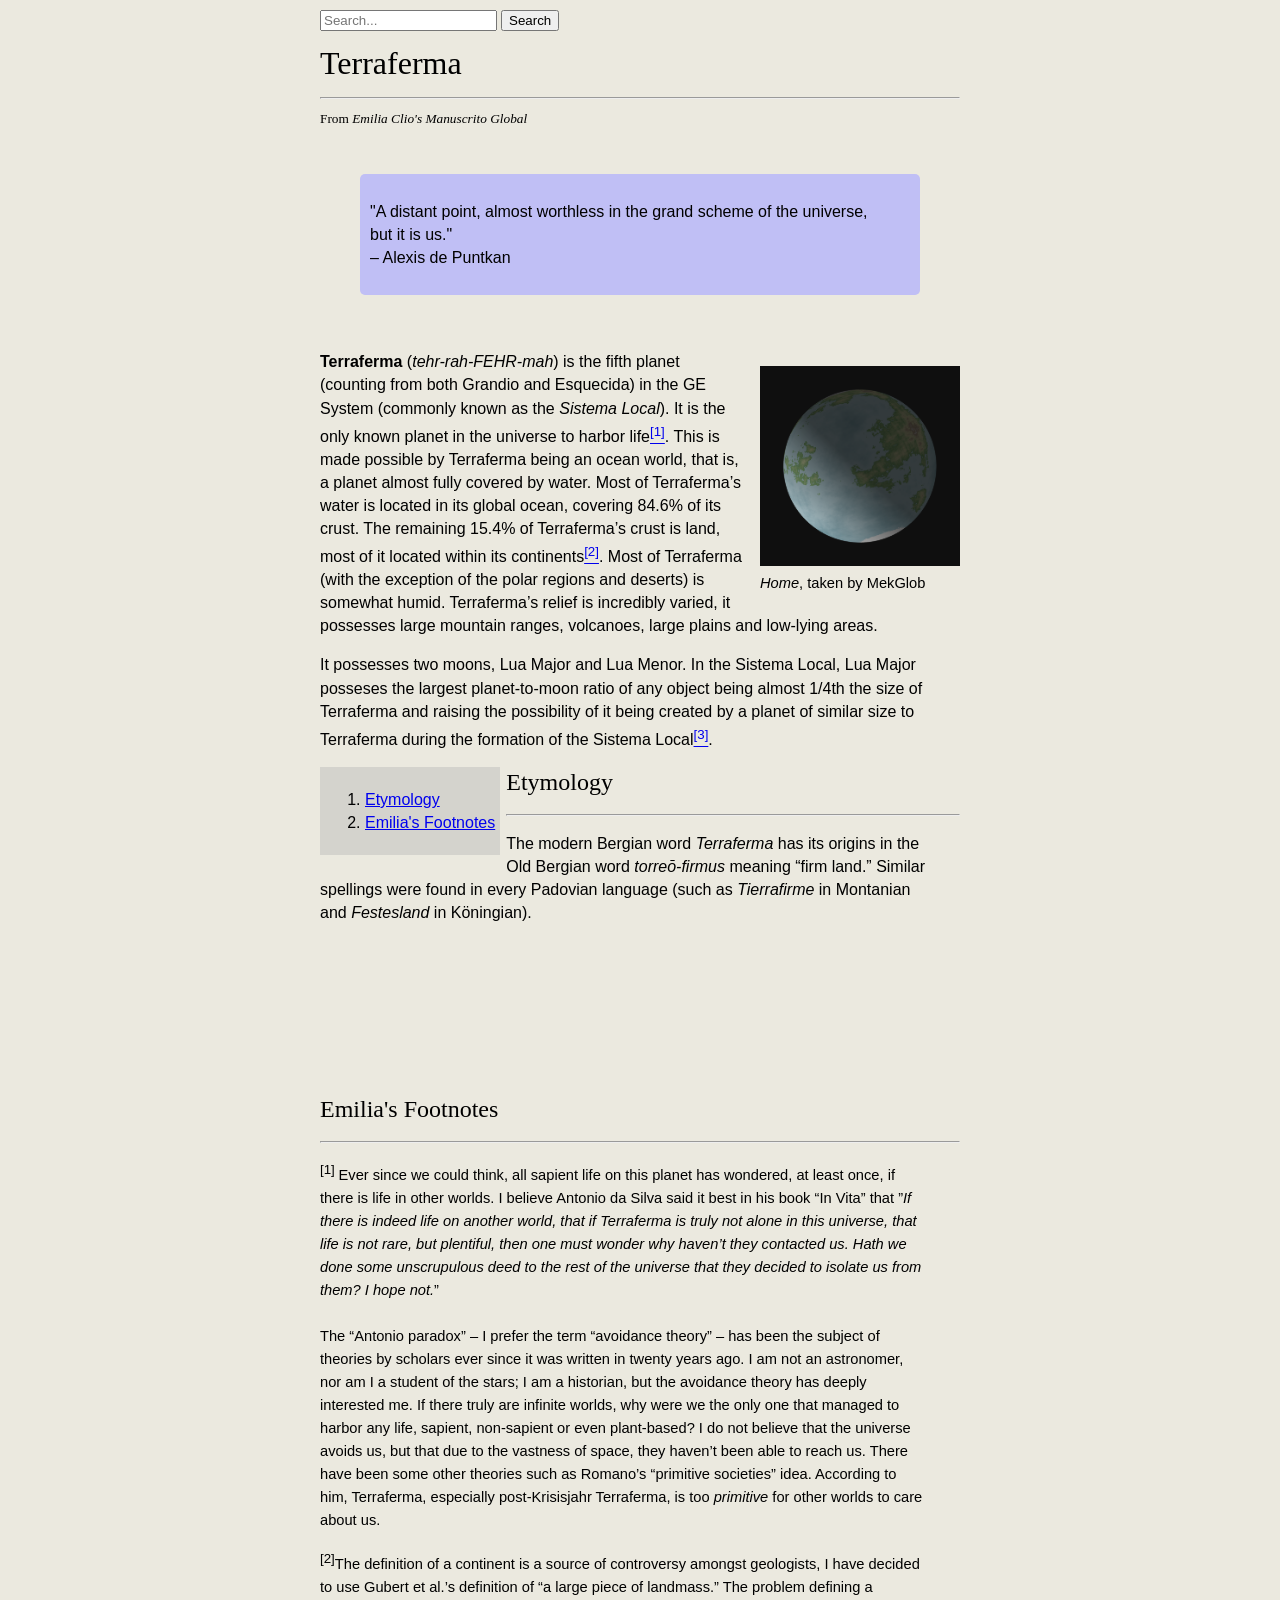
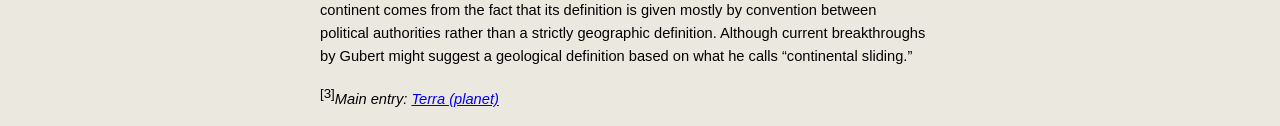
==== index.html @ 05985602 "Signed-off-by: emmythegoober <emmerstno@gmail.com>" ====
<!DOCTYPE html>
<head>
    <title>Terraferma</title>
    <link rel="stylesheet" type="text/css" href="./style.css">
    <meta name="robots" content="noindex">
    <link rel="icon" type="image/x-icon" href="iconimg.webp">
    <script src="general.css"></script>
    <script src="script.js"></script>
</head>
<body>
    <form id="search-form">
      <input type="text" id="search-input" placeholder="Search..." />
      <button type="submit">Search</button>
    </form>
    <h1>Terraferma</h1>
    <hr>
    <sup class="subtitle">From <i>Emilia Clio's Manuscrito Global</i></sup><br><br>
    <div>
        <blockquote>
            <p>"A distant point, almost worthless in the grand scheme of the universe, but it is us."<br>– Alexis de Puntkan<p>
        </blockquote>
    </div><br>
    
    <div>
        <figure class="right">
            <img
                src="./img/Terraferma1.png"
            >
            <figcaption><i>Home</i>, taken by MekGlob</figcaption>
        </figure>
        <p><b>Terraferma</b> (<i>tehr-rah-FEHR-mah</i>) is the fifth planet (counting from both Grandio and Esquecida) in the GE System (commonly known as the <i>Sistema Local</i>). It is the only known planet in the universe to harbor life<a href="#footnote1"><sup>[1]</sup></a>. This is made possible by Terraferma being an ocean world, that is, a planet almost fully covered by water. Most of Terraferma’s water is located in its global ocean, covering 84.6% of its crust. The remaining 15.4% of Terraferma’s crust is land, most of it located within its continents<a href="#footnote2"><sup>[2]</sup></a>. Most of Terraferma (with the exception of the polar regions and deserts) is somewhat humid. Terraferma’s relief is incredibly varied, it possesses large mountain ranges, volcanoes, large plains and low-lying areas.</p>
        <p>It possesses two moons, Lua Major and Lua Menor. In the Sistema Local, Lua Major posseses the largest planet-to-moon ratio of any object being almost 1/4th the size of Terraferma and raising the possibility of it being created by a planet of similar size to Terraferma during the formation of the Sistema Local<a href="#footnote3"><sup>[3]</sup></a>.
    </div>

    <div class="contents">
        <ol>
            <li><a href="#etymology">Etymology</a></li>
            <li><a href="#footnotes">Emilia's Footnotes</a></li>
        </ol>
    </div>

    <div id="etymology">
        <h2>Etymology</h2>
        <hr>
        <p>The modern Bergian word <i>Terraferma</i> has its origins in the Old Bergian word <i>torreō-firmus</i> meaning “firm land.” Similar spellings were found in every Padovian language (such as <i>Tierrafirme</i> in Montanian and <i>Festesland</i> in Köningian).</p>
    </div>

    <br><br><br><br><br><br>
    <div id="footnotes">
        <h2>Emilia's Footnotes</h2>
        <hr>
        <p class="footnote" id="footnote1"><sup>[1] </sup>Ever since we could think, all sapient life on this planet has wondered, at least once, if there is life in other worlds. I believe Antonio da Silva said it best in his book “In Vita”  that ”<i>If there is indeed life on another world, that if Terraferma is truly not alone in this universe, that life is not rare, but plentiful, then one must wonder why haven’t they contacted us. Hath we done some unscrupulous deed to the rest of the universe that they decided to isolate us from them? I hope not.</i>”<br><br>The “Antonio paradox” – I prefer the term “avoidance theory” – has been the subject of theories by scholars ever since it was written in twenty years ago. I am not an astronomer, nor am I a student of the stars; I am a historian, but the avoidance theory has deeply interested me. If there truly are infinite worlds, why were we the only one that managed to harbor any life, sapient, non-sapient or even plant-based? I do not believe that the universe avoids us, but that due to the vastness of space, they haven’t been able to reach us. There have been some other theories such as Romano’s “primitive societies” idea. According to him, Terraferma, especially post-Krisisjahr Terraferma, is too <i>primitive</i> for other worlds to care about us.</p>
        <p class="footnote" id="footnote2"><sup>[2]</sup>The definition of a continent is a source of controversy amongst geologists, I have decided to use Gubert et al.’s definition of “a large piece of landmass.” The problem defining a continent comes from the fact that its definition is given mostly by convention between political authorities rather than a strictly geographic definition. Although current breakthroughs by Gubert might suggest a geological definition based on what he calls “continental sliding.”</p>
        <p class="footnote" id="footnote3"><sup>[3]</sup><i>Main entry: <a href="wiki/Terra_(planet)/index.html">Terra (planet)</a></i></p>
    </div>
</body>
---- style.css ----
body {
    font-size:12pt;
    width:50%;
    margin-left:auto;
    margin-right:auto;
    line-height:1.44em;
    color:#000;
    background-color: #ebe9df;
}

h1,
h2,
h3,
h4,
.subtitle {
    font-family:Times New Roman, serif;
    font-weight: 400;
}

sup {
    font-family: Arial, Helvetica, sans-serif;
    font-weight: 400;
    font-size:10pt;
}

.footnote {
    font-size: 11pt;
}

p {
    font-family: Arial, Helvetica, sans-serif;
    margin-right:5%;
    text-align: left;
}
blockquote {
  background-color: #c0bff5;
  margin-left: 100px auto;
  margin-right: 100px auto;
  padding: 10px;
  border-radius: 5px;

}
figure {
   max-width: 200px;
}

.left {
    float:left;
    margin-left:auto;
    margin-right:15px;
}


.right {
    float:right;
    margin-left:15px;
    margin-right:auto;
}

.logs {
    background-color: #e8bfbe;
    margin-left: 100px auto;
    margin-right: 100px auto;
    padding: 10px;
    border-radius: 5px;
}

.contents {
    font-family: Arial, Helvetica, sans-serif;
    float:left;
    background-color: #d4d3cd;
    margin-left: auto;
    margin-right: 6px;
    padding: 5px;
 
}

figure img {
    margin-left:auto;
    margin-right:0px;
    height:200px;
}

figcaption {
    text-align:left;
    font-family: Arial, Helvetica, sans-serif;
    word-wrap: break-word;
    font-size: 11pt;
}
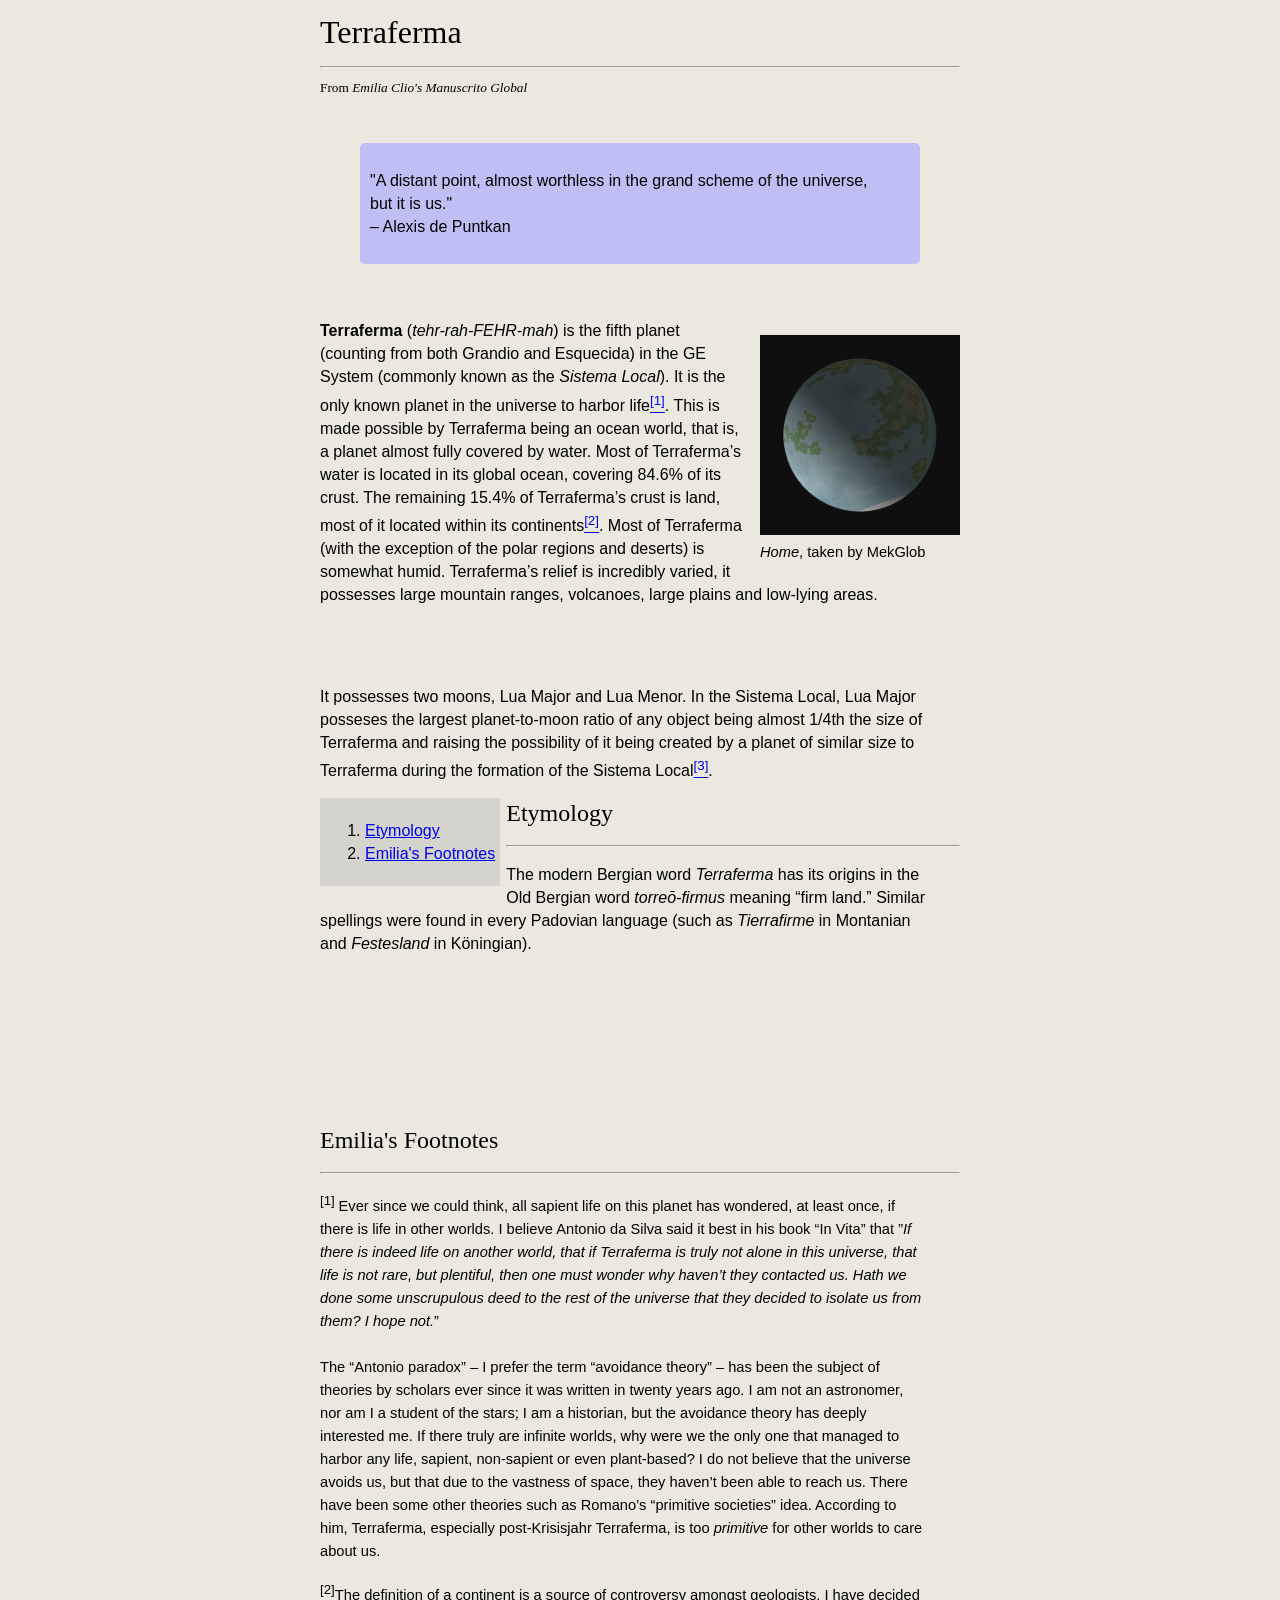
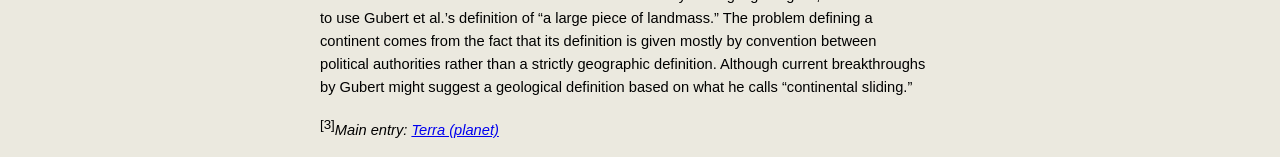
==== commit b7170c5b: "Added more to Terraferma, added Terra" ====
--- a/index.html
+++ b/index.html
@@ -5,13 +5,8 @@
     <meta name="robots" content="noindex">
     <link rel="icon" type="image/x-icon" href="iconimg.webp">
     <script src="general.css"></script>
-    <script src="script.js"></script>
 </head>
 <body>
-    <form id="search-form">
-      <input type="text" id="search-input" placeholder="Search..." />
-      <button type="submit">Search</button>
-    </form>
     <h1>Terraferma</h1>
     <hr>
     <sup class="subtitle">From <i>Emilia Clio's Manuscrito Global</i></sup><br><br>
@@ -29,6 +24,8 @@
             <figcaption><i>Home</i>, taken by MekGlob</figcaption>
         </figure>
         <p><b>Terraferma</b> (<i>tehr-rah-FEHR-mah</i>) is the fifth planet (counting from both Grandio and Esquecida) in the GE System (commonly known as the <i>Sistema Local</i>). It is the only known planet in the universe to harbor life<a href="#footnote1"><sup>[1]</sup></a>. This is made possible by Terraferma being an ocean world, that is, a planet almost fully covered by water. Most of Terraferma’s water is located in its global ocean, covering 84.6% of its crust. The remaining 15.4% of Terraferma’s crust is land, most of it located within its continents<a href="#footnote2"><sup>[2]</sup></a>. Most of Terraferma (with the exception of the polar regions and deserts) is somewhat humid. Terraferma’s relief is incredibly varied, it possesses large mountain ranges, volcanoes, large plains and low-lying areas.</p>
+        <br>
+        <br>
         <p>It possesses two moons, Lua Major and Lua Menor. In the Sistema Local, Lua Major posseses the largest planet-to-moon ratio of any object being almost 1/4th the size of Terraferma and raising the possibility of it being created by a planet of similar size to Terraferma during the formation of the Sistema Local<a href="#footnote3"><sup>[3]</sup></a>.
     </div>
 
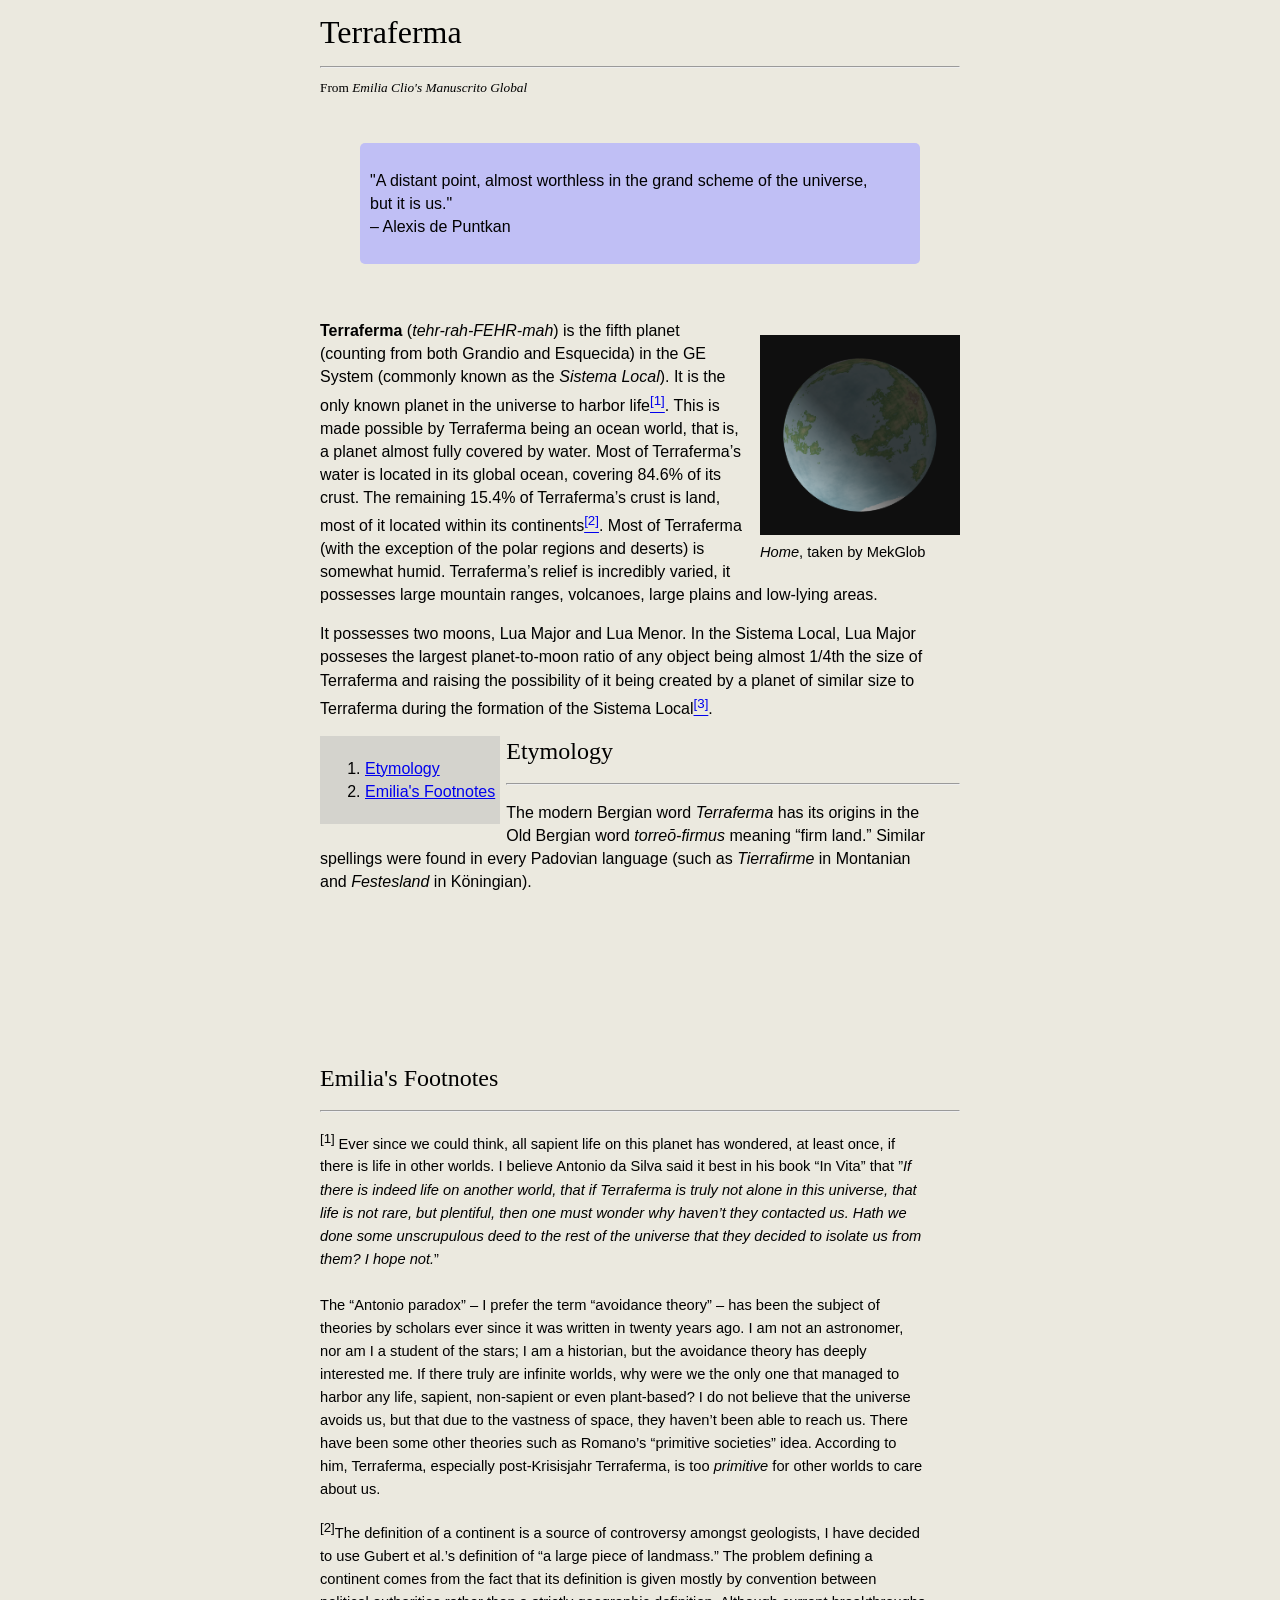
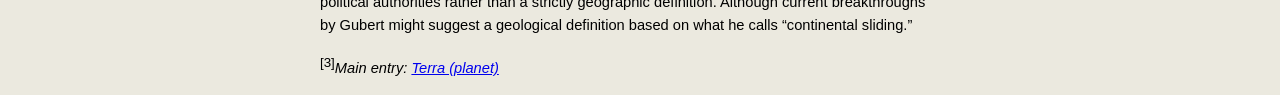
==== commit 93ad451f: "Signed-off-by: emmythegoober <emmerstno@gmail.com>" ====
--- a/index.html
+++ b/index.html
@@ -24,8 +24,6 @@
             <figcaption><i>Home</i>, taken by MekGlob</figcaption>
         </figure>
         <p><b>Terraferma</b> (<i>tehr-rah-FEHR-mah</i>) is the fifth planet (counting from both Grandio and Esquecida) in the GE System (commonly known as the <i>Sistema Local</i>). It is the only known planet in the universe to harbor life<a href="#footnote1"><sup>[1]</sup></a>. This is made possible by Terraferma being an ocean world, that is, a planet almost fully covered by water. Most of Terraferma’s water is located in its global ocean, covering 84.6% of its crust. The remaining 15.4% of Terraferma’s crust is land, most of it located within its continents<a href="#footnote2"><sup>[2]</sup></a>. Most of Terraferma (with the exception of the polar regions and deserts) is somewhat humid. Terraferma’s relief is incredibly varied, it possesses large mountain ranges, volcanoes, large plains and low-lying areas.</p>
-        <br>
-        <br>
         <p>It possesses two moons, Lua Major and Lua Menor. In the Sistema Local, Lua Major posseses the largest planet-to-moon ratio of any object being almost 1/4th the size of Terraferma and raising the possibility of it being created by a planet of similar size to Terraferma during the formation of the Sistema Local<a href="#footnote3"><sup>[3]</sup></a>.
     </div>
 
--- a/style.css
+++ b/style.css
@@ -86,4 +86,44 @@
     font-family: Arial, Helvetica, sans-serif;
     word-wrap: break-word;
     font-size: 11pt;
-}+}
+table {
+  border-collapse: collapse;
+  border: 2px solid rgb(140 140 140);
+  font-family: sans-serif;
+  font-size: 0.8rem;
+  letter-spacing: 1px;
+}
+
+caption {
+  caption-side: bottom;
+  padding: 10px;
+  font-weight: bold;
+}
+
+thead,
+tfoot {
+  background-color: rgb(228 240 245);
+}
+
+th,
+td {
+  border: 1px solid rgb(160 160 160);
+  padding: 8px 10px;
+}
+
+td:last-of-type {
+  text-align: center;
+}
+
+tbody > tr:nth-of-type(even) {
+  background-color: rgb(237 238 242);
+}
+
+tfoot th {
+  text-align: right;
+}
+
+tfoot td {
+  font-weight: bold;
+}
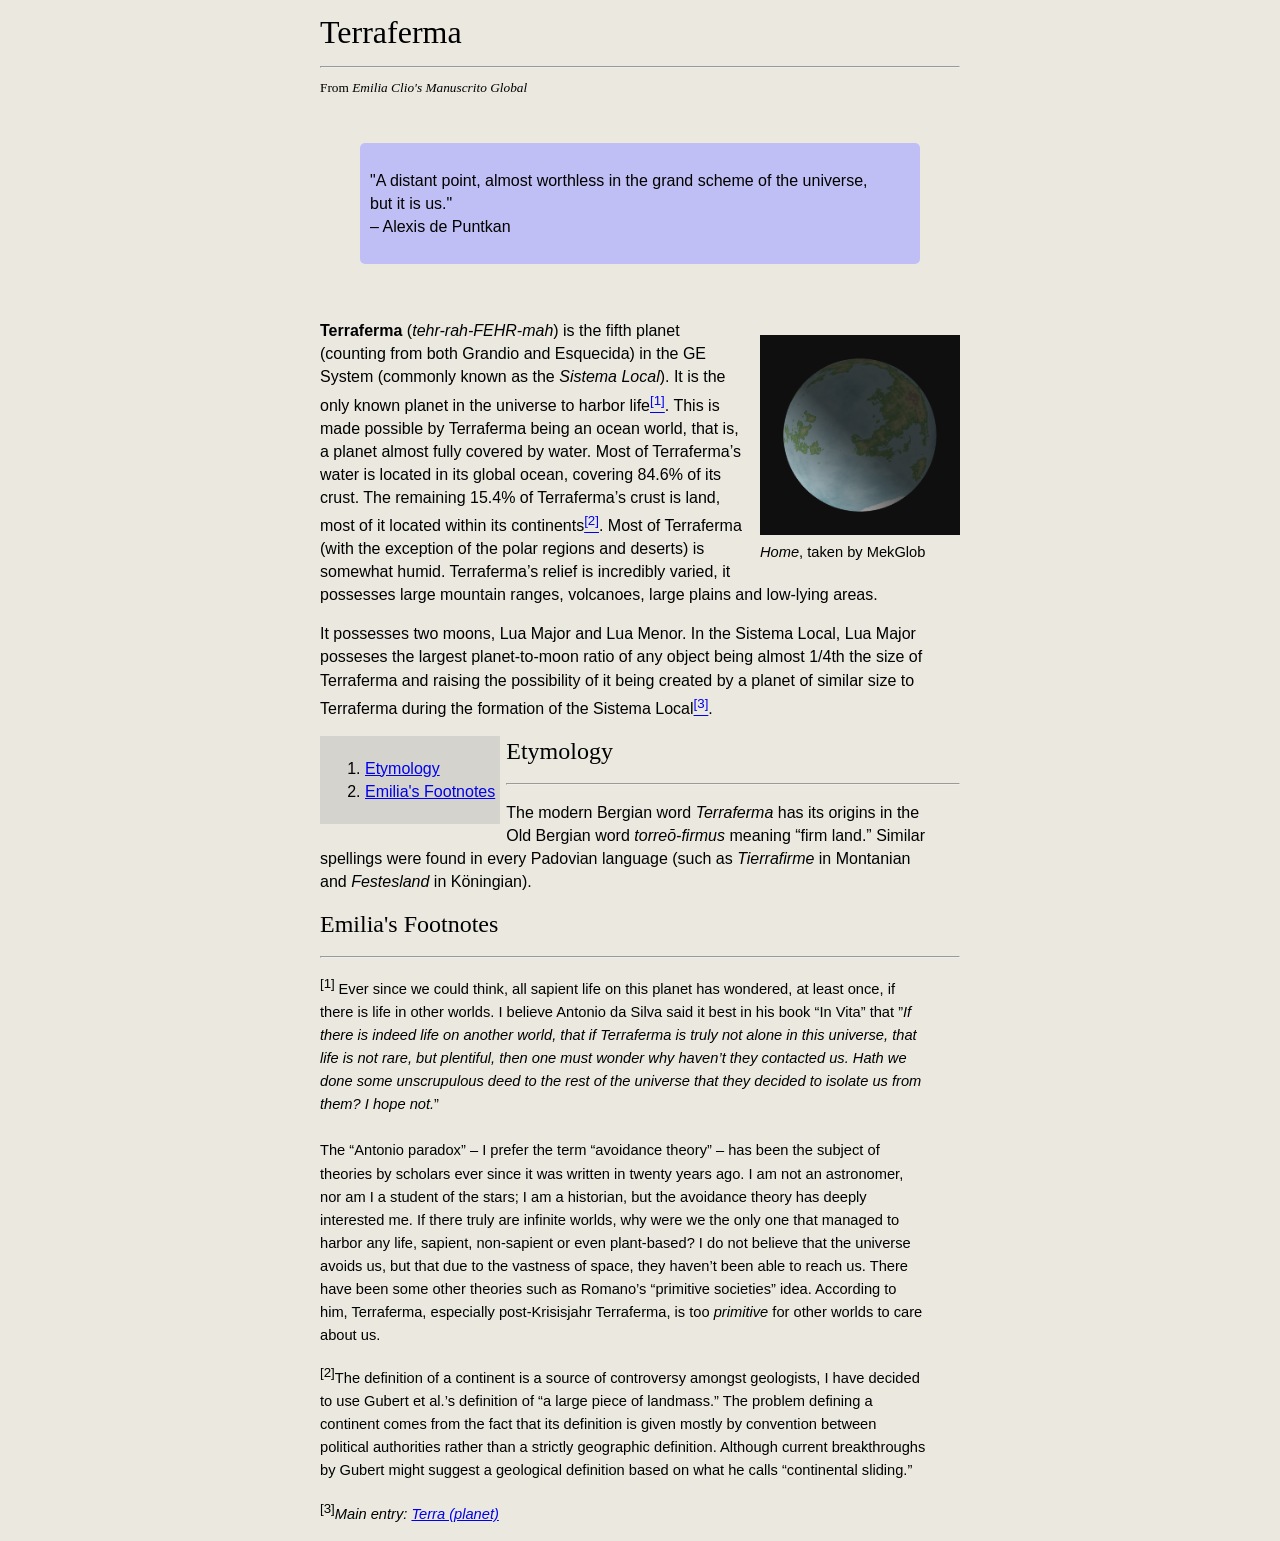
==== commit a3891f0d: "Signed-off-by: emmythegoober <emmerstno@gmail.com>" ====
--- a/index.html
+++ b/index.html
@@ -40,7 +40,6 @@
         <p>The modern Bergian word <i>Terraferma</i> has its origins in the Old Bergian word <i>torreō-firmus</i> meaning “firm land.” Similar spellings were found in every Padovian language (such as <i>Tierrafirme</i> in Montanian and <i>Festesland</i> in Köningian).</p>
     </div>
 
-    <br><br><br><br><br><br>
     <div id="footnotes">
         <h2>Emilia's Footnotes</h2>
         <hr>
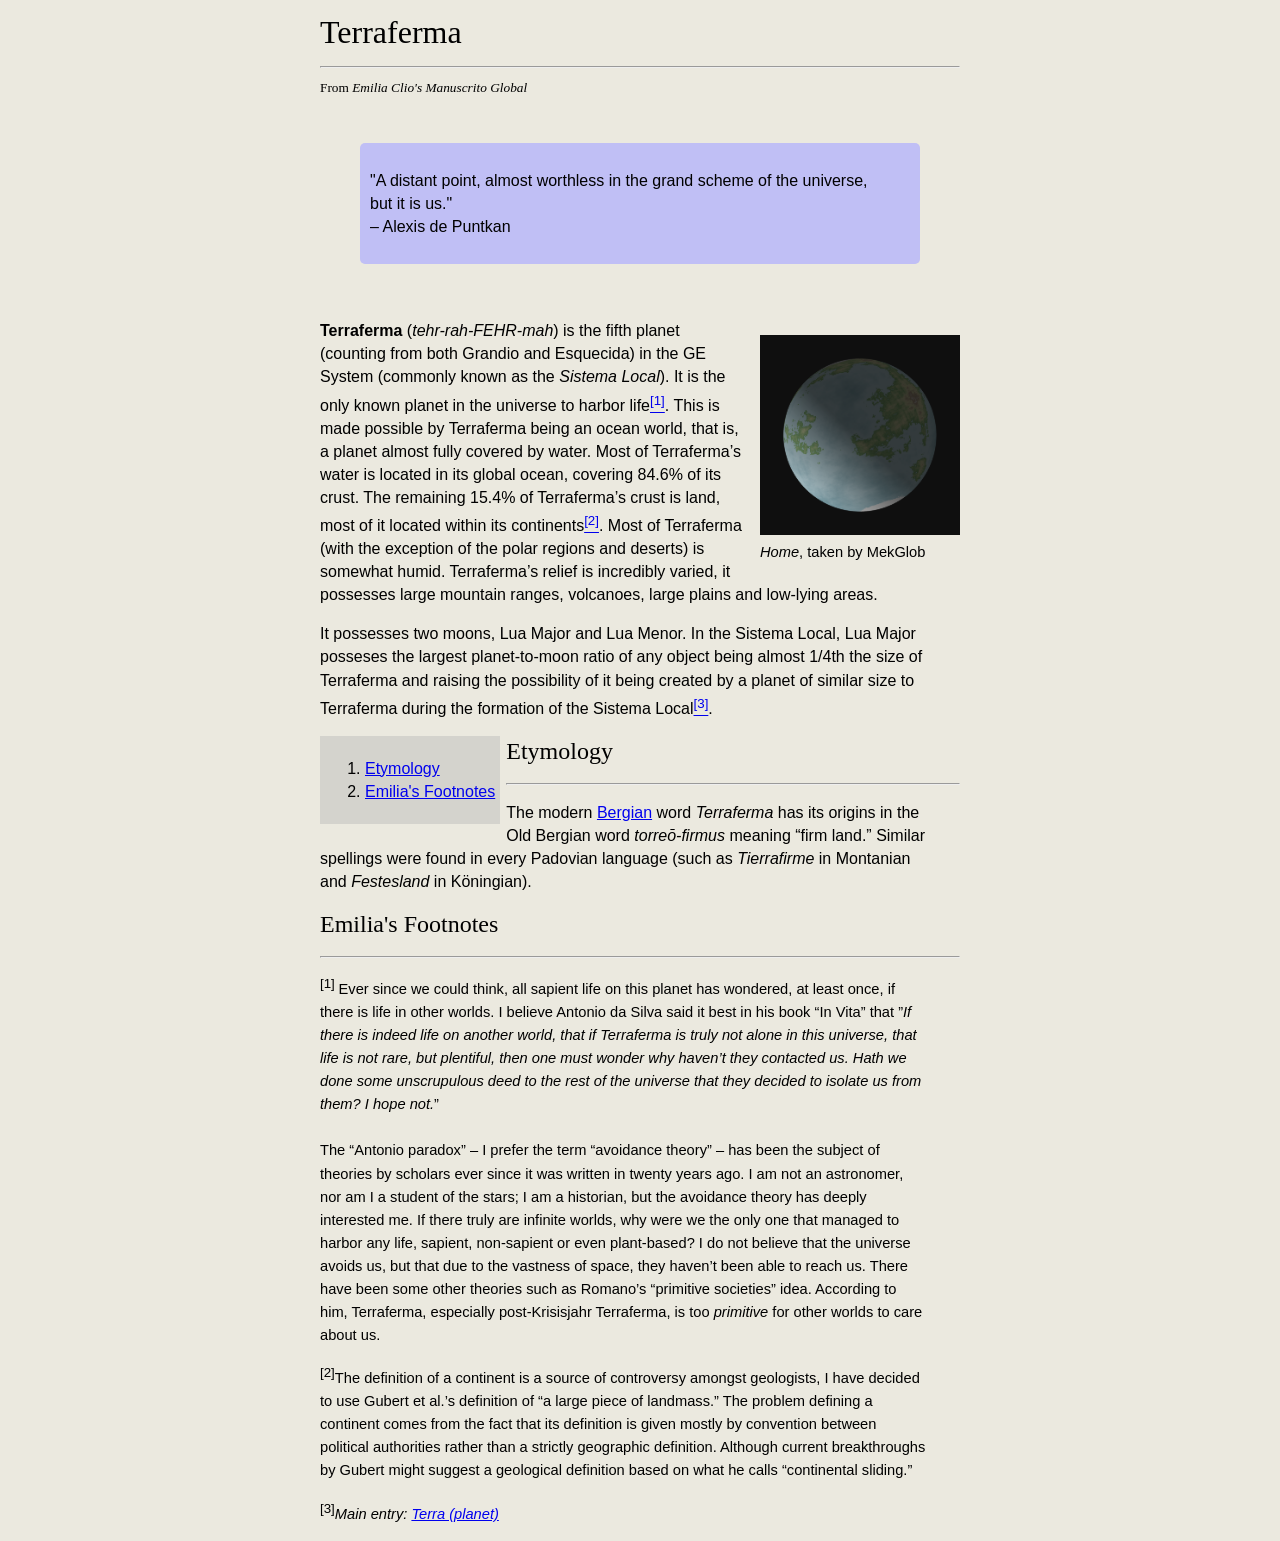
==== commit 6fb098fd: "Signed-off-by: emmythegoober <emmerstno@gmail.com>" ====
--- a/index.html
+++ b/index.html
@@ -37,7 +37,7 @@
     <div id="etymology">
         <h2>Etymology</h2>
         <hr>
-        <p>The modern Bergian word <i>Terraferma</i> has its origins in the Old Bergian word <i>torreō-firmus</i> meaning “firm land.” Similar spellings were found in every Padovian language (such as <i>Tierrafirme</i> in Montanian and <i>Festesland</i> in Köningian).</p>
+        <p>The modern <a href="wiki/Bergia/index.html">Bergian</a> word <i>Terraferma</i> has its origins in the Old Bergian word <i>torreō-firmus</i> meaning “firm land.” Similar spellings were found in every Padovian language (such as <i>Tierrafirme</i> in Montanian and <i>Festesland</i> in Köningian).</p>
     </div>
 
     <div id="footnotes">
--- a/style.css
+++ b/style.css
@@ -27,6 +27,19 @@
     font-size: 11pt;
 }
 
+.longname {
+    font-size: 10pt;
+    font-style: italic;
+    text-align: center;
+}
+
+
+.shortname {
+    font-size: 12pt;
+    font-weight: 600;
+    text-align: center;
+}
+
 p {
     font-family: Arial, Helvetica, sans-serif;
     margin-right:5%;
@@ -44,6 +57,10 @@
    max-width: 200px;
 }
 
+.ohmygodjuststaysmall {
+    max-width: 260px;
+}
+
 .left {
     float:left;
     margin-left:auto;
@@ -56,6 +73,8 @@
     margin-left:15px;
     margin-right:auto;
 }
+
+
 
 .logs {
     background-color: #e8bfbe;
@@ -88,23 +107,24 @@
     font-size: 11pt;
 }
 table {
+
   border-collapse: collapse;
   border: 2px solid rgb(140 140 140);
   font-family: sans-serif;
   font-size: 0.8rem;
-  letter-spacing: 1px;
+  letter-spacing: 0.1px;
 }
 
-caption {
-  caption-side: bottom;
-  padding: 10px;
-  font-weight: bold;
+.caption {
+    font-size: 11pt;
+    text-align: center;
 }
 
-thead,
-tfoot {
-  background-color: rgb(228 240 245);
+th[scope="col"] {
+  background-color: #a7b2c8;
+  color: black;
 }
+
 
 th,
 td {
@@ -127,3 +147,4 @@
 tfoot td {
   font-weight: bold;
 }
+
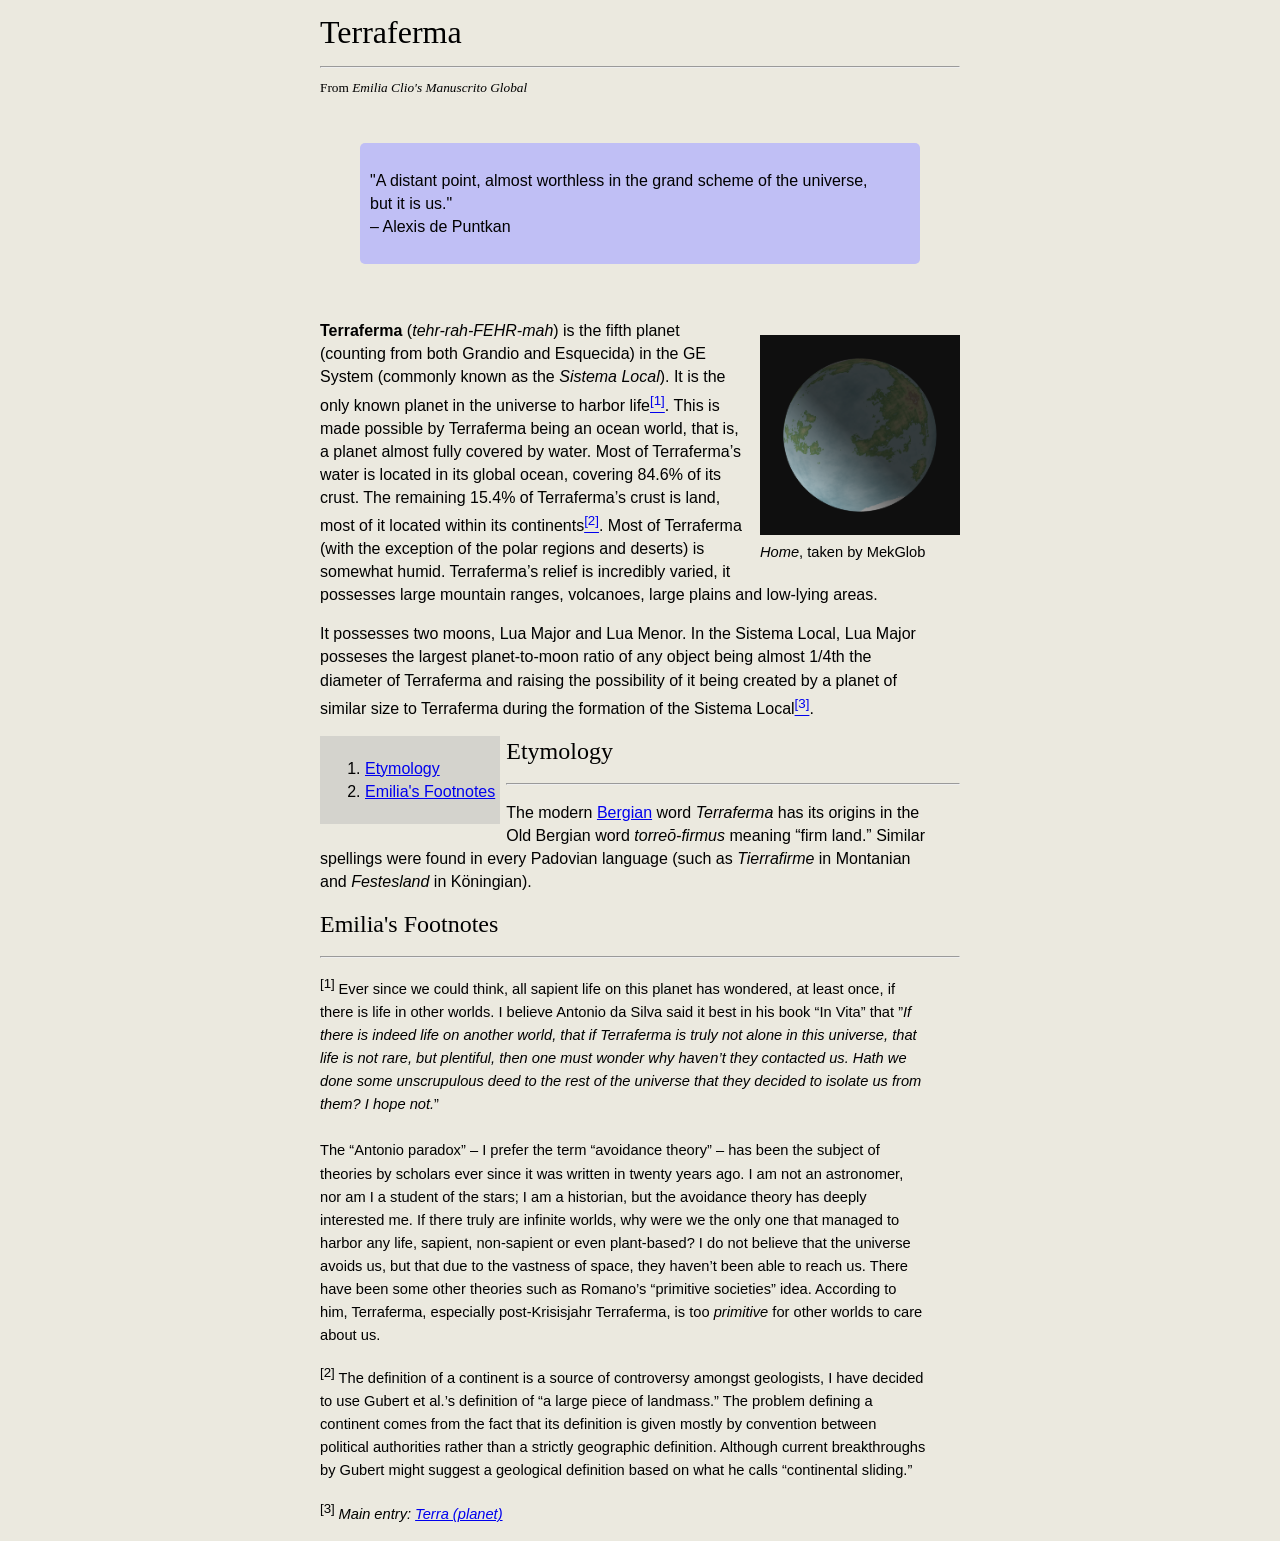
==== commit 66786035: "Signed-off-by: emmythegoober <emmerstno@gmail.com>" ====
--- a/index.html
+++ b/index.html
@@ -24,7 +24,7 @@
             <figcaption><i>Home</i>, taken by MekGlob</figcaption>
         </figure>
         <p><b>Terraferma</b> (<i>tehr-rah-FEHR-mah</i>) is the fifth planet (counting from both Grandio and Esquecida) in the GE System (commonly known as the <i>Sistema Local</i>). It is the only known planet in the universe to harbor life<a href="#footnote1"><sup>[1]</sup></a>. This is made possible by Terraferma being an ocean world, that is, a planet almost fully covered by water. Most of Terraferma’s water is located in its global ocean, covering 84.6% of its crust. The remaining 15.4% of Terraferma’s crust is land, most of it located within its continents<a href="#footnote2"><sup>[2]</sup></a>. Most of Terraferma (with the exception of the polar regions and deserts) is somewhat humid. Terraferma’s relief is incredibly varied, it possesses large mountain ranges, volcanoes, large plains and low-lying areas.</p>
-        <p>It possesses two moons, Lua Major and Lua Menor. In the Sistema Local, Lua Major posseses the largest planet-to-moon ratio of any object being almost 1/4th the size of Terraferma and raising the possibility of it being created by a planet of similar size to Terraferma during the formation of the Sistema Local<a href="#footnote3"><sup>[3]</sup></a>.
+        <p>It possesses two moons, Lua Major and Lua Menor. In the Sistema Local, Lua Major posseses the largest planet-to-moon ratio of any object being almost 1/4th the diameter of Terraferma and raising the possibility of it being created by a planet of similar size to Terraferma during the formation of the Sistema Local<a href="#footnote3"><sup>[3]</sup></a>.
     </div>
 
     <div class="contents">
@@ -44,7 +44,7 @@
         <h2>Emilia's Footnotes</h2>
         <hr>
         <p class="footnote" id="footnote1"><sup>[1] </sup>Ever since we could think, all sapient life on this planet has wondered, at least once, if there is life in other worlds. I believe Antonio da Silva said it best in his book “In Vita”  that ”<i>If there is indeed life on another world, that if Terraferma is truly not alone in this universe, that life is not rare, but plentiful, then one must wonder why haven’t they contacted us. Hath we done some unscrupulous deed to the rest of the universe that they decided to isolate us from them? I hope not.</i>”<br><br>The “Antonio paradox” – I prefer the term “avoidance theory” – has been the subject of theories by scholars ever since it was written in twenty years ago. I am not an astronomer, nor am I a student of the stars; I am a historian, but the avoidance theory has deeply interested me. If there truly are infinite worlds, why were we the only one that managed to harbor any life, sapient, non-sapient or even plant-based? I do not believe that the universe avoids us, but that due to the vastness of space, they haven’t been able to reach us. There have been some other theories such as Romano’s “primitive societies” idea. According to him, Terraferma, especially post-Krisisjahr Terraferma, is too <i>primitive</i> for other worlds to care about us.</p>
-        <p class="footnote" id="footnote2"><sup>[2]</sup>The definition of a continent is a source of controversy amongst geologists, I have decided to use Gubert et al.’s definition of “a large piece of landmass.” The problem defining a continent comes from the fact that its definition is given mostly by convention between political authorities rather than a strictly geographic definition. Although current breakthroughs by Gubert might suggest a geological definition based on what he calls “continental sliding.”</p>
-        <p class="footnote" id="footnote3"><sup>[3]</sup><i>Main entry: <a href="wiki/Terra_(planet)/index.html">Terra (planet)</a></i></p>
+        <p class="footnote" id="footnote2"><sup>[2] </sup>The definition of a continent is a source of controversy amongst geologists, I have decided to use Gubert et al.’s definition of “a large piece of landmass.” The problem defining a continent comes from the fact that its definition is given mostly by convention between political authorities rather than a strictly geographic definition. Although current breakthroughs by Gubert might suggest a geological definition based on what he calls “continental sliding.”</p>
+        <p class="footnote" id="footnote3"><sup>[3] </sup><i>Main entry: <a href="wiki/Terra_(planet)/index.html">Terra (planet)</a></i></p>
     </div>
 </body>
--- a/style.css
+++ b/style.css
@@ -118,11 +118,12 @@
 .caption {
     font-size: 11pt;
     text-align: center;
+    margin-right:auto;
 }
 
 th[scope="col"] {
   background-color: #a7b2c8;
-  color: black;
+  margin-right:auto;
 }
 
 
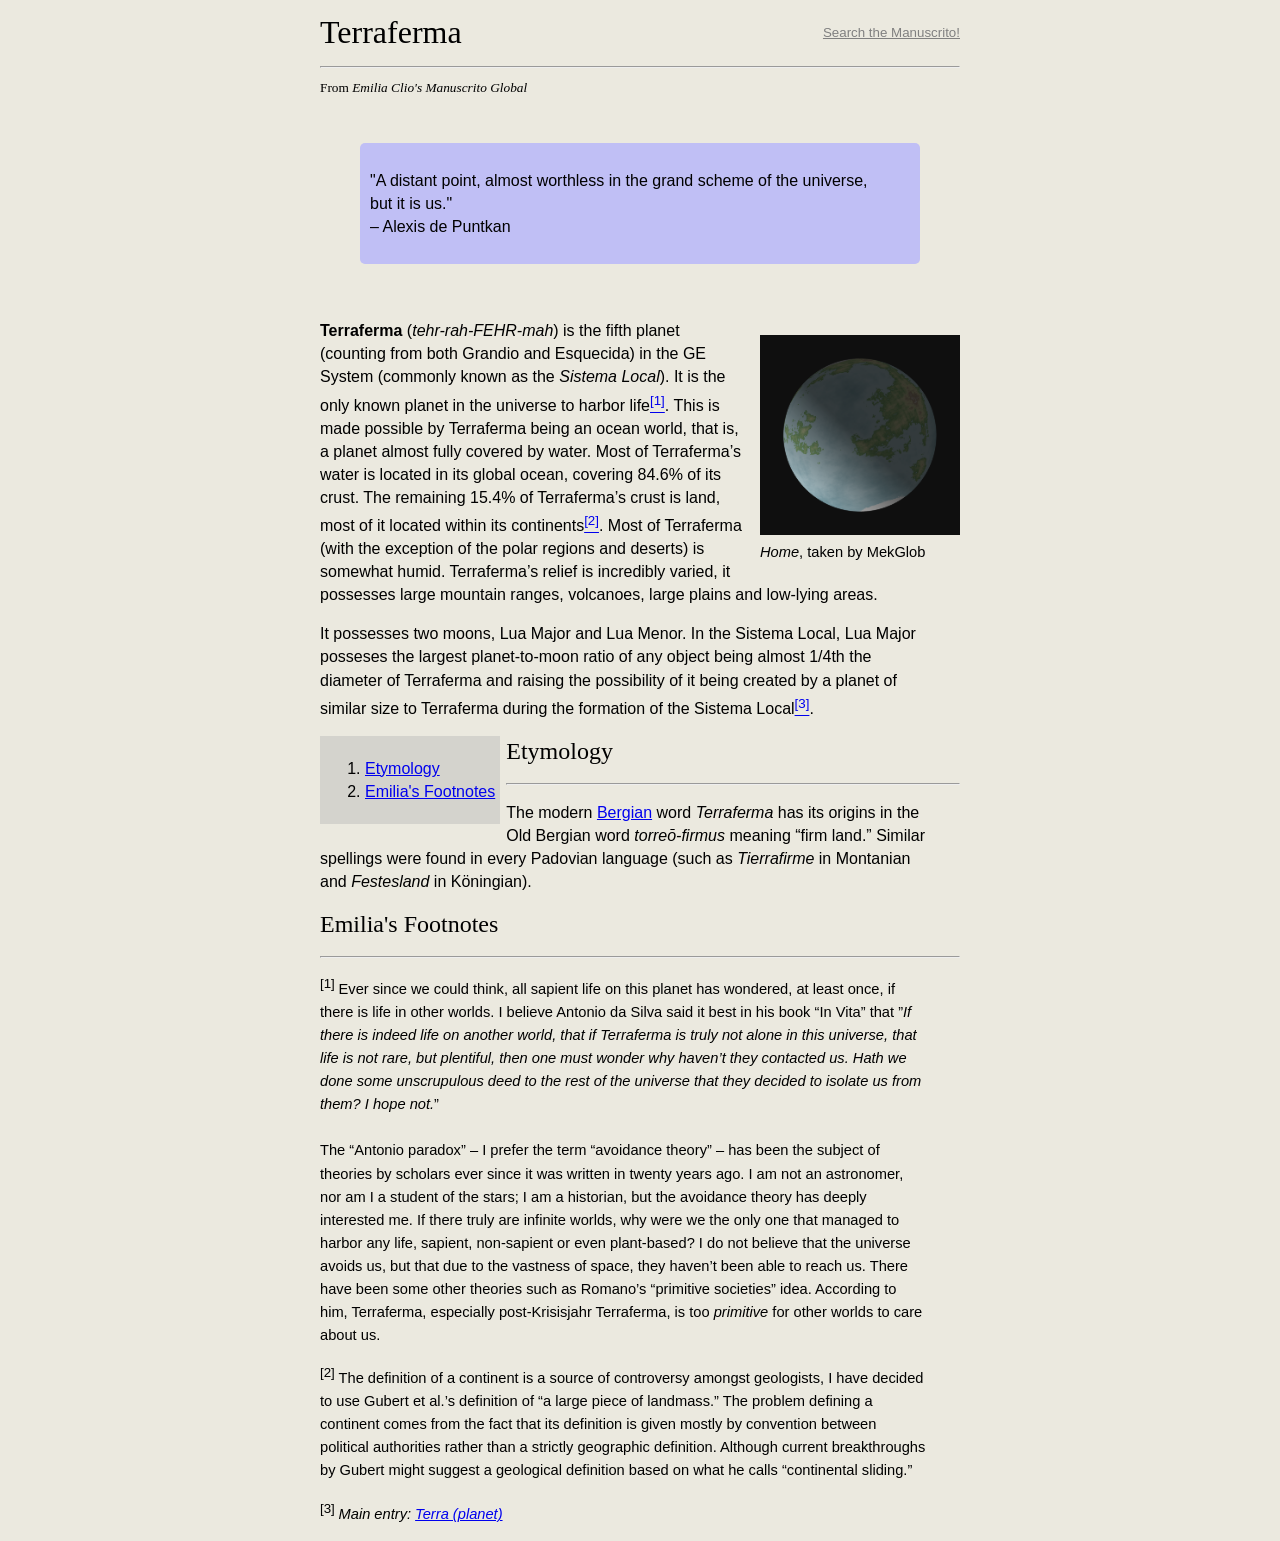
==== commit 2c0c41cf: "Signed-off-by: emmythegoober <emmerstno@gmail.com>" ====
--- a/index.html
+++ b/index.html
@@ -7,6 +7,7 @@
     <script src="general.css"></script>
 </head>
 <body>
+    <a class="search" href="table/index.html">Search the Manuscrito!</a>
     <h1>Terraferma</h1>
     <hr>
     <sup class="subtitle">From <i>Emilia Clio's Manuscrito Global</i></sup><br><br>
--- a/style.css
+++ b/style.css
@@ -6,6 +6,16 @@
     line-height:1.44em;
     color:#000;
     background-color: #ebe9df;
+}
+
+.musings {
+    font-size:12pt;
+    width:50%;
+    margin-left:auto;
+    margin-right:auto;
+    line-height:1.44em;
+    color:#fff;
+    background-color: #474744;
 }
 
 h1,
@@ -17,10 +27,23 @@
     font-weight: 400;
 }
 
+a {
+    font-family: Arial, Helvetica, sans-serif;
+}
+
 sup {
     font-family: Arial, Helvetica, sans-serif;
     font-weight: 400;
     font-size:10pt;
+}
+
+.search {
+    font-family: Arial, Helvetica, sans-serif;
+    font-size:10pt;
+    float:right;
+    margin-left:15px;
+    margin-right:auto;
+    color: #808080;
 }
 
 .footnote {
@@ -59,6 +82,14 @@
 
 .ohmygodjuststaysmall {
     max-width: 260px;
+}
+
+.ohmygodjuststaysmaller {
+    max-width: 100px;
+}
+
+.indent-first {
+    text-indent: 5%;
 }
 
 .left {
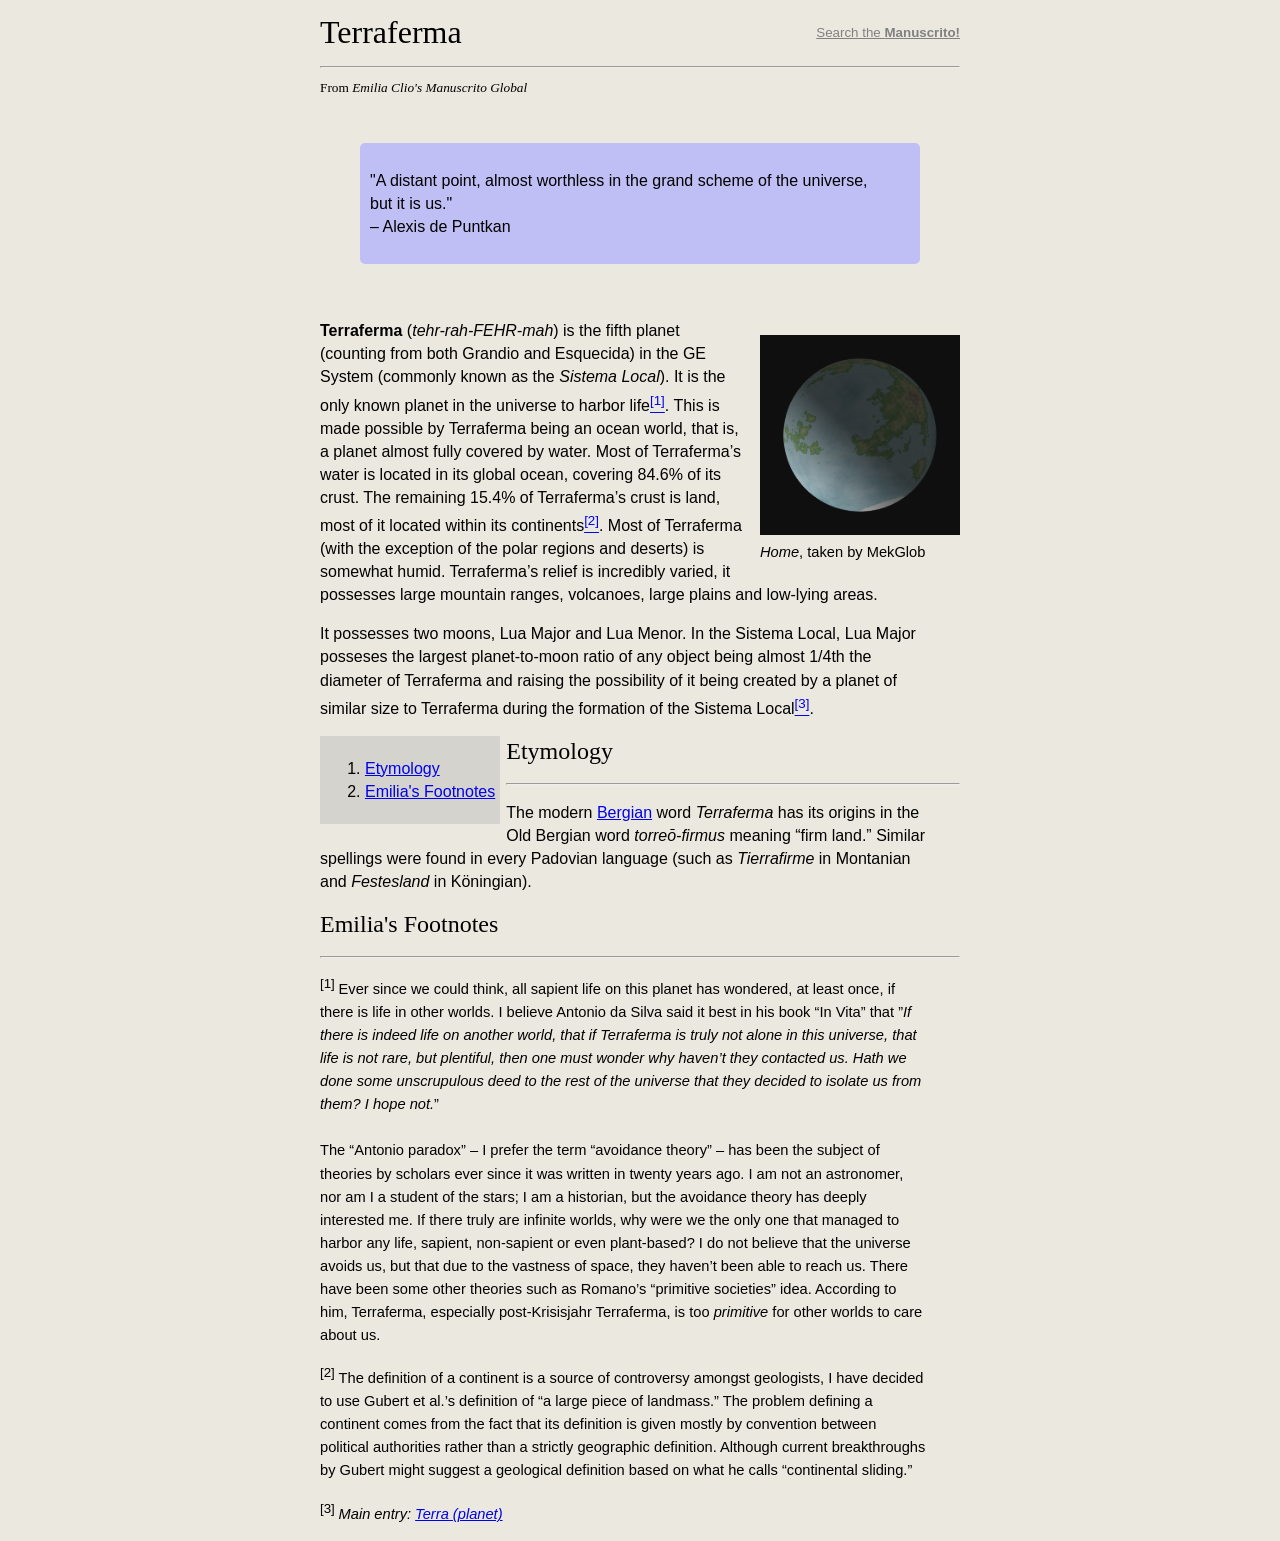
==== commit 5bae20cb: "Signed-off-by: emmythegoober <emmerstno@gmail.com>" ====
--- a/index.html
+++ b/index.html
@@ -7,7 +7,7 @@
     <script src="general.css"></script>
 </head>
 <body>
-    <a class="search" href="table/index.html">Search the Manuscrito!</a>
+    <a class="search" href="table/index.html">Search the <b>Manuscrito!</b></a>
     <h1>Terraferma</h1>
     <hr>
     <sup class="subtitle">From <i>Emilia Clio's Manuscrito Global</i></sup><br><br>
